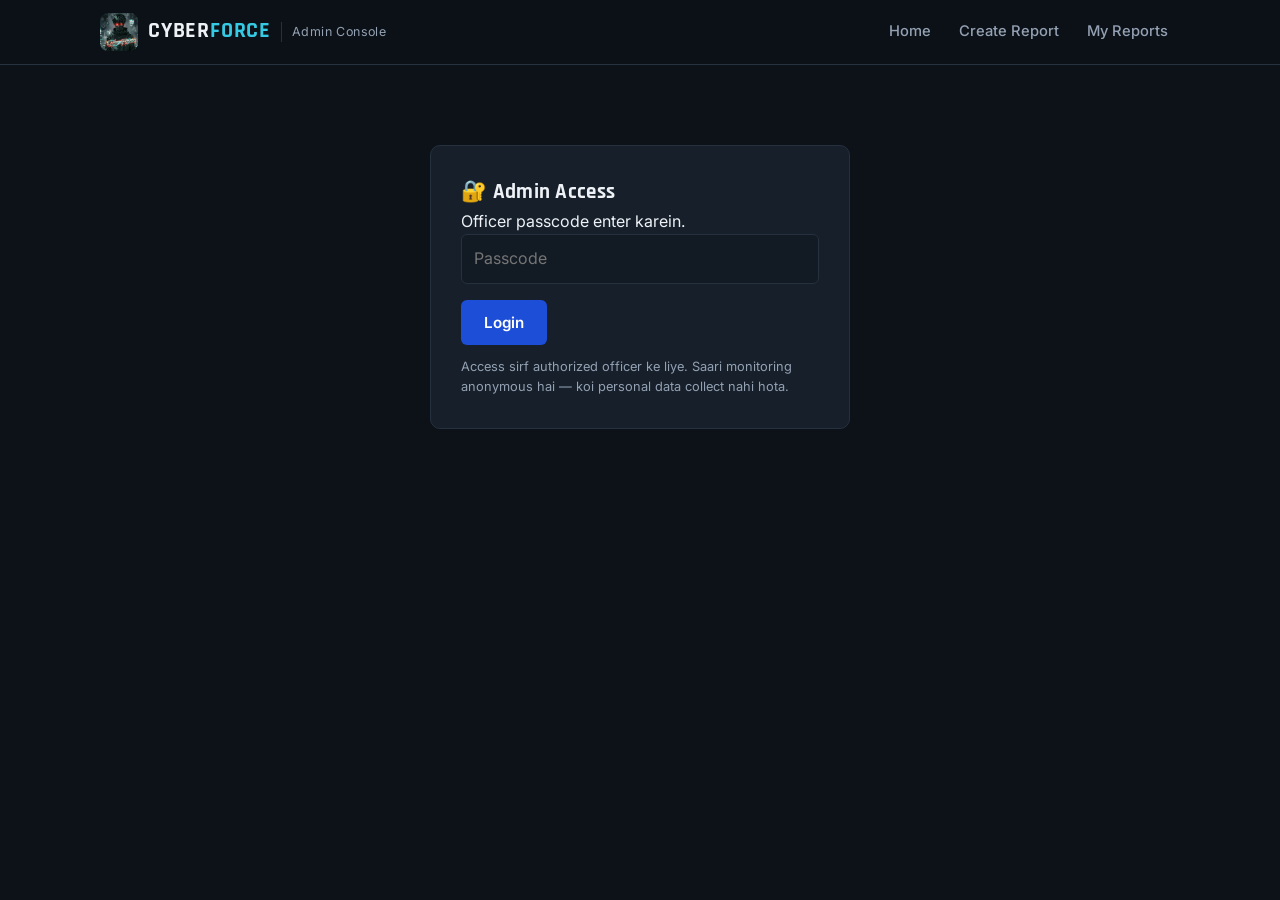
==== admin.html @ e455b255 "Initial upload" ====
<!DOCTYPE html>
<html lang="en">
<head>
  <meta charset="UTF-8">
  <meta name="viewport" content="width=device-width, initial-scale=1.0">
  <title>Admin Dashboard — CyberForce</title>
  <link rel="stylesheet" href="css/style.css" onerror="this.onerror=null;this.href='style.css';">
  <style>
    .admin-wrap{max-width:960px;margin:40px auto;padding:0 20px}
    .login-box{max-width:420px;margin:80px auto;background:var(--card);border:1px solid var(--border);border-radius:10px;padding:30px}
    .stat-grid{display:grid;grid-template-columns:repeat(4,1fr);gap:14px;margin:20px 0}
    .stat{background:var(--card);border:1px solid var(--border);border-radius:10px;padding:16px;text-align:center}
    .stat b{font-size:1.7rem;font-family:var(--font-head);color:var(--accent);display:block}
    .stat span{color:var(--muted);font-size:.78rem;letter-spacing:.3px}
    .panel{background:var(--card);border:1px solid var(--border);border-radius:10px;padding:20px;margin-bottom:16px}
    .panel h3{margin-bottom:12px;font-family:var(--font-head);letter-spacing:.4px}
    .bar-row{display:flex;align-items:center;gap:10px;margin:8px 0;font-size:.88rem}
    .bar-label{min-width:150px;color:var(--muted)}
    .bar{height:10px;background:var(--bg-soft);border-radius:5px;flex:1;overflow:hidden}
    .bar i{display:block;height:100%;background:var(--accent);border-radius:5px}
    .bar-num{min-width:34px;text-align:right}
    table{width:100%;border-collapse:collapse;font-size:.85rem}
    th,td{padding:8px 10px;border-bottom:1px solid var(--border);text-align:left}
    th{color:var(--muted);font-weight:600}
    .head-row{display:flex;justify-content:space-between;align-items:center;gap:12px;flex-wrap:wrap}
    .btn-small{padding:8px 14px;font-size:.85rem}
    .lock-note{color:var(--muted);font-size:.8rem;margin-top:12px}
    @media(max-width:700px){.stat-grid{grid-template-columns:1fr 1fr}}
  </style>
</head>
<body>

  <header class="navbar">
    <div class="nav-inner">
      <a class="brand" href="index.html">
        <img src="assets/logo.png" alt="CyberForce" class="brand-logo" onerror="this.style.display='none'">
        <span class="brand-name">Cyber<span class="bf">Force</span></span>
        <span class="brand-tag">Admin Console</span>
      </a>
      <nav class="nav-links">
        <a href="index.html">Home</a>
        <a href="report.html">Create Report</a>
        <a href="my-reports.html">My Reports</a>
      </nav>
    </div>
  </header>

  <!-- LOGIN -->
  <div class="login-box" id="loginBox">
    <h2 class="panel-title">🔐 Admin Access</h2>
    <p class="panel-sub">Officer passcode enter karein.</p>
    <div class="field"><input id="passInput" type="password" placeholder="Passcode"></div>
    <button class="btn btn-primary" id="loginBtn">Login</button>
    <p class="lock-note">Access sirf authorized officer ke liye. Saari monitoring anonymous hai — koi personal data collect nahi hota.</p>
  </div>

  <!-- DASHBOARD -->
  <main class="admin-wrap" id="dash" style="display:none">
    <div class="head-row">
      <h2 class="section-title" style="margin:0">CyberForce Admin Dashboard</h2>
      <div>
        <button class="btn btn-secondary btn-small" id="refreshBtn">⟳ Refresh</button>
        <button class="btn btn-secondary btn-small" id="logoutBtn">Logout</button>
      </div>
    </div>

    <div class="stat-grid" id="statGrid"></div>

    <div class="panel"><h3>🚨 Crime Type Trends</h3><div id="crimeBars"></div></div>
    <div class="panel"><h3>📤 Export Format Usage</h3><div id="exportBars"></div></div>
    <div class="panel"><h3>🕒 Recent Events (Last 20)</h3>
      <table><thead><tr><th>Time</th><th>Event</th><th>Label</th></tr></thead><tbody id="evTable"></tbody></table>
    </div>
  </main>

  <script>
    /* ====== CONFIG — YEH 3 CHEEZEIN APNI LAGAYEIN ====== */
    const ADMIN_PASS = 'terminator2026';   // aapka login passcode
    const SHEET_URL  = 'https://script.google.com/macros/s/AKfycbyg4zBuPXuPDg52tLGWREFo_PYIirAHPnjdBR4hKDQWGkSMyRODzwHPrnBqZLjYNM8RaA/exec';                 // aapka Apps Script web app URL
    const ADMIN_KEY  = 'cyberforce2026';   // Apps Script wala same key

    const esc = s => String(s ?? '').replace(/&/g,'&amp;').replace(/</g,'&lt;').replace(/>/g,'&gt;');

    /* ---- Login ---- */
    document.getElementById('loginBtn').addEventListener('click', () => {
      if (document.getElementById('passInput').value === ADMIN_PASS) {
        sessionStorage.setItem('cf_admin', '1');
        showDash();
      } else alert('Galat passcode!');
    });
    document.getElementById('logoutBtn').addEventListener('click', () => {
      sessionStorage.removeItem('cf_admin');
      location.reload();
    });

    function showDash(){
      document.getElementById('loginBox').style.display = 'none';
      document.getElementById('dash').style.display = 'block';
      loadData();
    }
    if (sessionStorage.getItem('cf_admin')) showDash();

    /* ---- Data load + render ---- */
    async function loadData(){
      if (!SHEET_URL) { alert('admin.html mein SHEET_URL (Apps Script URL) set karein.'); return; }
      try {
        const res = await fetch(SHEET_URL + '?key=' + ADMIN_KEY);
        const data = await res.json();
        if (data.error) { alert('Unauthorized — ADMIN_KEY check karein.'); return; }
        render(data);
      } catch (e) { alert('Data load failed: ' + e.message); }
    }
    document.getElementById('refreshBtn').addEventListener('click', loadData);

    function render(data){
      const c = {};
      data.forEach(r => c[r.e] = (c[r.e] || 0) + 1);

      /* Stats */
      const stats = [
        ['Report Started', c['report_started'] || 0],
        ['Completed', c['report_completed'] || 0],
        ['PDF Export', c['export_pdf'] || 0],
        ['DOC Export', c['export_docx'] || 0],
        ['Print', c['print'] || 0],
        ['Verify OK', c['verify_ok'] || 0],
        ['Verify Fail', c['verify_fail'] || 0],
        ['Total Events', data.length]
      ];
      document.getElementById('statGrid').innerHTML = stats.map(s =>
        `<div class="stat"><b>${s[1]}</b><span>${s[0]}</span></div>`).join('');

      /* Crime trends */
      const crime = {};
      data.forEach(r => {
        if (['report_completed','export_pdf','export_docx'].includes(r.e) && r.l)
          crime[r.l] = (crime[r.l] || 0) + 1;
      });
      document.getElementById('crimeBars').innerHTML = bars(crime) || '<p class="lock-note">Abhi koi data nahi.</p>';

      /* Export formats */
      const exp = { 'PDF': c['export_pdf'] || 0, 'DOC': c['export_docx'] || 0, 'Print': c['print'] || 0 };
      document.getElementById('exportBars').innerHTML = bars(exp);

      /* Recent events */
      const last = data.slice(-20).reverse();
      document.getElementById('evTable').innerHTML = last.map(r =>
        `<tr><td>${esc(new Date(r.t).toLocaleString())}</td><td>${esc(r.e)}</td><td>${esc(r.l) || '—'}</td></tr>`
      ).join('') || '<tr><td colspan="3">No events yet.</td></tr>';
    }

    function bars(obj){
      const max = Math.max(...Object.values(obj), 1);
      return Object.entries(obj).sort((a,b) => b[1]-a[1]).map(([k,v]) =>
        `<div class="bar-row"><span class="bar-label">${esc(k)}</span><div class="bar"><i style="width:${Math.round(v/max*100)}%"></i></div><span class="bar-num">${v}</span></div>`
      ).join('');
    }
  </script>

</body>
</html>
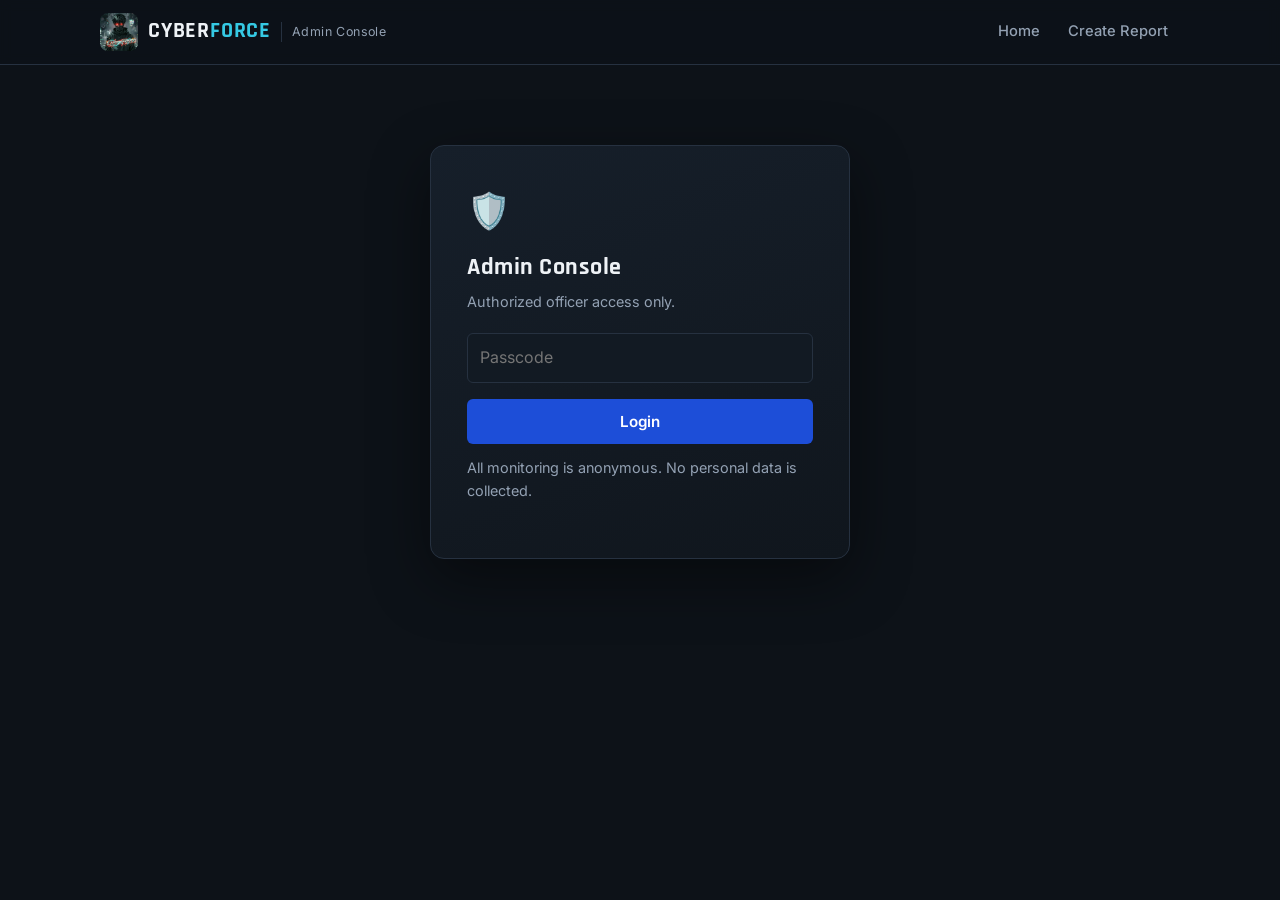
==== commit 89693861: "Update admin.html" ====
--- a/admin.html
+++ b/admin.html
@@ -3,29 +3,43 @@
 <head>
   <meta charset="UTF-8">
   <meta name="viewport" content="width=device-width, initial-scale=1.0">
-  <title>Admin Dashboard — CyberForce</title>
+  <title>Admin Console — CyberForce</title>
   <link rel="stylesheet" href="css/style.css" onerror="this.onerror=null;this.href='style.css';">
   <style>
-    .admin-wrap{max-width:960px;margin:40px auto;padding:0 20px}
-    .login-box{max-width:420px;margin:80px auto;background:var(--card);border:1px solid var(--border);border-radius:10px;padding:30px}
-    .stat-grid{display:grid;grid-template-columns:repeat(4,1fr);gap:14px;margin:20px 0}
-    .stat{background:var(--card);border:1px solid var(--border);border-radius:10px;padding:16px;text-align:center}
-    .stat b{font-size:1.7rem;font-family:var(--font-head);color:var(--accent);display:block}
-    .stat span{color:var(--muted);font-size:.78rem;letter-spacing:.3px}
-    .panel{background:var(--card);border:1px solid var(--border);border-radius:10px;padding:20px;margin-bottom:16px}
-    .panel h3{margin-bottom:12px;font-family:var(--font-head);letter-spacing:.4px}
-    .bar-row{display:flex;align-items:center;gap:10px;margin:8px 0;font-size:.88rem}
-    .bar-label{min-width:150px;color:var(--muted)}
-    .bar{height:10px;background:var(--bg-soft);border-radius:5px;flex:1;overflow:hidden}
-    .bar i{display:block;height:100%;background:var(--accent);border-radius:5px}
-    .bar-num{min-width:34px;text-align:right}
+    .login-wrap{display:flex;align-items:center;justify-content:center;padding:80px 20px}
+    .login-card{width:100%;max-width:420px;background:linear-gradient(160deg,#161f2a,#10161d);border:1px solid var(--border);border-radius:14px;padding:36px;box-shadow:0 20px 60px rgba(0,0,0,.45)}
+    .login-card .shield{font-size:2.2rem}
+    .login-card h2{font-family:var(--font-head);letter-spacing:.5px;margin:10px 0 4px}
+    .login-card p{color:var(--muted);font-size:.9rem;margin-bottom:20px}
+    .admin-wrap{max-width:1000px;margin:0 auto;padding:30px 20px 60px}
+    .dash-head{display:flex;justify-content:space-between;align-items:center;gap:12px;flex-wrap:wrap;margin-bottom:18px}
+    .dash-title{font-family:var(--font-head);font-size:1.5rem;letter-spacing:.5px}
+    .dash-title span{color:var(--accent)}
+    .stat-grid{display:grid;grid-template-columns:repeat(4,1fr);gap:14px}
+    .stat{position:relative;background:linear-gradient(160deg,#18222e,#121a23);border:1px solid var(--border);border-radius:12px;padding:18px;overflow:hidden}
+    .stat::before{content:"";position:absolute;top:0;left:0;right:0;height:2px;background:linear-gradient(90deg,var(--accent),transparent)}
+    .stat b{font-size:1.8rem;font-family:var(--font-head)}
+    .stat span{display:block;color:var(--muted);font-size:.74rem;margin-top:2px;letter-spacing:.5px;text-transform:uppercase}
+    .stat .ico{position:absolute;right:14px;top:14px;font-size:1.1rem}
+    .cols{display:grid;grid-template-columns:1fr 1fr;gap:14px;margin-top:14px}
+    .panel{background:var(--card);border:1px solid var(--border);border-radius:12px;padding:20px}
+    .panel h3{font-family:var(--font-head);letter-spacing:.4px;margin-bottom:14px}
+    .bar-row{display:flex;align-items:center;gap:10px;margin:9px 0;font-size:.86rem}
+    .bar-label{min-width:130px;color:var(--muted)}
+    .bar{height:9px;background:var(--bg-soft);border-radius:5px;flex:1;overflow:hidden}
+    .bar i{display:block;height:100%;background:linear-gradient(90deg,var(--primary),var(--accent));border-radius:5px}
+    .bar-num{min-width:32px;text-align:right}
+    .full{grid-column:1/-1}
     table{width:100%;border-collapse:collapse;font-size:.85rem}
-    th,td{padding:8px 10px;border-bottom:1px solid var(--border);text-align:left}
-    th{color:var(--muted);font-weight:600}
-    .head-row{display:flex;justify-content:space-between;align-items:center;gap:12px;flex-wrap:wrap}
+    th,td{padding:9px 10px;border-bottom:1px solid var(--border);text-align:left}
+    th{color:var(--muted);font-weight:600;text-transform:uppercase;font-size:.72rem;letter-spacing:.5px}
+    tr:hover td{background:rgba(53,201,227,.04)}
+    .badge{display:inline-block;padding:2px 9px;border-radius:20px;font-size:.72rem;border:1px solid var(--border);color:var(--muted)}
+    .badge.ok{border-color:#16a34a;color:#4ade80}
+    .badge.warn{border-color:var(--danger);color:#f87171}
     .btn-small{padding:8px 14px;font-size:.85rem}
-    .lock-note{color:var(--muted);font-size:.8rem;margin-top:12px}
-    @media(max-width:700px){.stat-grid{grid-template-columns:1fr 1fr}}
+    .muted{color:var(--muted);font-size:.8rem;margin-top:12px}
+    @media(max-width:800px){.stat-grid{grid-template-columns:1fr 1fr}.cols{grid-template-columns:1fr}}
   </style>
 </head>
 <body>
@@ -40,58 +54,55 @@
       <nav class="nav-links">
         <a href="index.html">Home</a>
         <a href="report.html">Create Report</a>
-        <a href="my-reports.html">My Reports</a>
       </nav>
     </div>
   </header>
 
   <!-- LOGIN -->
-  <div class="login-box" id="loginBox">
-    <h2 class="panel-title">🔐 Admin Access</h2>
-    <p class="panel-sub">Officer passcode enter karein.</p>
-    <div class="field"><input id="passInput" type="password" placeholder="Passcode"></div>
-    <button class="btn btn-primary" id="loginBtn">Login</button>
-    <p class="lock-note">Access sirf authorized officer ke liye. Saari monitoring anonymous hai — koi personal data collect nahi hota.</p>
+  <div class="login-wrap" id="loginBox">
+    <div class="login-card">
+      <div class="shield">🛡️</div>
+      <h2>Admin Console</h2>
+      <p>Authorized officer access only.</p>
+      <div class="field"><input id="passInput" type="password" placeholder="Passcode"></div>
+      <button class="btn btn-primary" id="loginBtn" style="width:100%">Login</button>
+      <p class="muted">All monitoring is anonymous. No personal data is collected.</p>
+    </div>
   </div>
 
   <!-- DASHBOARD -->
   <main class="admin-wrap" id="dash" style="display:none">
-    <div class="head-row">
-      <h2 class="section-title" style="margin:0">CyberForce Admin Dashboard</h2>
+    <div class="dash-head">
+      <h2 class="dash-title">Cyber<span>Force</span> Admin Console</h2>
       <div>
         <button class="btn btn-secondary btn-small" id="refreshBtn">⟳ Refresh</button>
         <button class="btn btn-secondary btn-small" id="logoutBtn">Logout</button>
       </div>
     </div>
-
     <div class="stat-grid" id="statGrid"></div>
-
-    <div class="panel"><h3>🚨 Crime Type Trends</h3><div id="crimeBars"></div></div>
-    <div class="panel"><h3>📤 Export Format Usage</h3><div id="exportBars"></div></div>
-    <div class="panel"><h3>🕒 Recent Events (Last 20)</h3>
-      <table><thead><tr><th>Time</th><th>Event</th><th>Label</th></tr></thead><tbody id="evTable"></tbody></table>
+    <div class="cols">
+      <div class="panel"><h3>🚨 Crime Type Trends</h3><div id="crimeBars"></div></div>
+      <div class="panel"><h3>📤 Export Format Usage</h3><div id="exportBars"></div></div>
+      <div class="panel full"><h3>🕒 Recent Events (Last 20)</h3>
+        <table><thead><tr><th>Time</th><th>Event</th><th>Label</th></tr></thead><tbody id="evTable"></tbody></table>
+      </div>
     </div>
   </main>
 
   <script>
-    /* ====== CONFIG — YEH 3 CHEEZEIN APNI LAGAYEIN ====== */
-    const ADMIN_PASS = 'terminator2026';   // aapka login passcode
-    const SHEET_URL  = 'https://script.google.com/macros/s/AKfycbyg4zBuPXuPDg52tLGWREFo_PYIirAHPnjdBR4hKDQWGkSMyRODzwHPrnBqZLjYNM8RaA/exec';                 // aapka Apps Script web app URL
-    const ADMIN_KEY  = 'cyberforce2026';   // Apps Script wala same key
+    /* ====== CONFIG ====== */
+    const ADMIN_PASS = 'cyberforce2026';   // login passcode (change if you want)
+    const SHEET_URL  = '';                 // your Apps Script web app URL
+    const ADMIN_KEY  = 'cyberforce2026';   // must match Apps Script key
 
     const esc = s => String(s ?? '').replace(/&/g,'&amp;').replace(/</g,'&lt;').replace(/>/g,'&gt;');
 
-    /* ---- Login ---- */
     document.getElementById('loginBtn').addEventListener('click', () => {
       if (document.getElementById('passInput').value === ADMIN_PASS) {
-        sessionStorage.setItem('cf_admin', '1');
-        showDash();
-      } else alert('Galat passcode!');
+        sessionStorage.setItem('cf_admin', '1'); showDash();
+      } else alert('Wrong passcode!');
     });
-    document.getElementById('logoutBtn').addEventListener('click', () => {
-      sessionStorage.removeItem('cf_admin');
-      location.reload();
-    });
+    document.getElementById('logoutBtn').addEventListener('click', () => { sessionStorage.removeItem('cf_admin'); location.reload(); });
 
     function showDash(){
       document.getElementById('loginBox').style.display = 'none';
@@ -100,52 +111,44 @@
     }
     if (sessionStorage.getItem('cf_admin')) showDash();
 
-    /* ---- Data load + render ---- */
     async function loadData(){
-      if (!SHEET_URL) { alert('admin.html mein SHEET_URL (Apps Script URL) set karein.'); return; }
+      if (!SHEET_URL) { alert('Set SHEET_URL (Apps Script URL) in admin.html first.'); return; }
       try {
         const res = await fetch(SHEET_URL + '?key=' + ADMIN_KEY);
         const data = await res.json();
-        if (data.error) { alert('Unauthorized — ADMIN_KEY check karein.'); return; }
+        if (data.error) { alert('Unauthorized — check ADMIN_KEY.'); return; }
         render(data);
       } catch (e) { alert('Data load failed: ' + e.message); }
     }
     document.getElementById('refreshBtn').addEventListener('click', loadData);
 
+    function badge(e){
+      if (e === 'verify_ok' || e.indexOf('export') === 0 || e === 'print') return 'ok';
+      if (e === 'verify_fail') return 'warn';
+      return '';
+    }
+
     function render(data){
       const c = {};
       data.forEach(r => c[r.e] = (c[r.e] || 0) + 1);
-
-      /* Stats */
       const stats = [
-        ['Report Started', c['report_started'] || 0],
-        ['Completed', c['report_completed'] || 0],
-        ['PDF Export', c['export_pdf'] || 0],
-        ['DOC Export', c['export_docx'] || 0],
-        ['Print', c['print'] || 0],
-        ['Verify OK', c['verify_ok'] || 0],
-        ['Verify Fail', c['verify_fail'] || 0],
-        ['Total Events', data.length]
+        ['📝','Report Started', c['report_started'] || 0], ['✅','Completed', c['report_completed'] || 0],
+        ['📄','PDF Export', c['export_pdf'] || 0], ['📃','DOC Export', c['export_docx'] || 0],
+        ['🖨️','Print', c['print'] || 0], ['🔍','Verify OK', c['verify_ok'] || 0],
+        ['','Verify Fail', c['verify_fail'] || 0], ['⚡','Total Events', data.length]
       ];
       document.getElementById('statGrid').innerHTML = stats.map(s =>
-        `<div class="stat"><b>${s[1]}</b><span>${s[0]}</span></div>`).join('');
+        `<div class="stat"><span class="ico">${s[0]}</span><b>${s[2]}</b><span>${s[1]}</span></div>`).join('');
 
-      /* Crime trends */
       const crime = {};
-      data.forEach(r => {
-        if (['report_completed','export_pdf','export_docx'].includes(r.e) && r.l)
-          crime[r.l] = (crime[r.l] || 0) + 1;
-      });
-      document.getElementById('crimeBars').innerHTML = bars(crime) || '<p class="lock-note">Abhi koi data nahi.</p>';
+      data.forEach(r => { if (['report_completed','export_pdf','export_docx'].includes(r.e) && r.l) crime[r.l] = (crime[r.l] || 0) + 1; });
+      document.getElementById('crimeBars').innerHTML = bars(crime) || '<p class="muted">No data yet.</p>';
 
-      /* Export formats */
-      const exp = { 'PDF': c['export_pdf'] || 0, 'DOC': c['export_docx'] || 0, 'Print': c['print'] || 0 };
-      document.getElementById('exportBars').innerHTML = bars(exp);
+      document.getElementById('exportBars').innerHTML = bars({ 'PDF': c['export_pdf'] || 0, 'DOC': c['export_docx'] || 0, 'Print': c['print'] || 0 });
 
-      /* Recent events */
       const last = data.slice(-20).reverse();
       document.getElementById('evTable').innerHTML = last.map(r =>
-        `<tr><td>${esc(new Date(r.t).toLocaleString())}</td><td>${esc(r.e)}</td><td>${esc(r.l) || '—'}</td></tr>`
+        `<tr><td>${esc(new Date(r.t).toLocaleString())}</td><td><span class="badge ${badge(r.e)}">${esc(r.e)}</span></td><td>${esc(r.l) || '—'}</td></tr>`
       ).join('') || '<tr><td colspan="3">No events yet.</td></tr>';
     }
 
@@ -158,4 +161,4 @@
   </script>
 
 </body>
-</html>+</html>
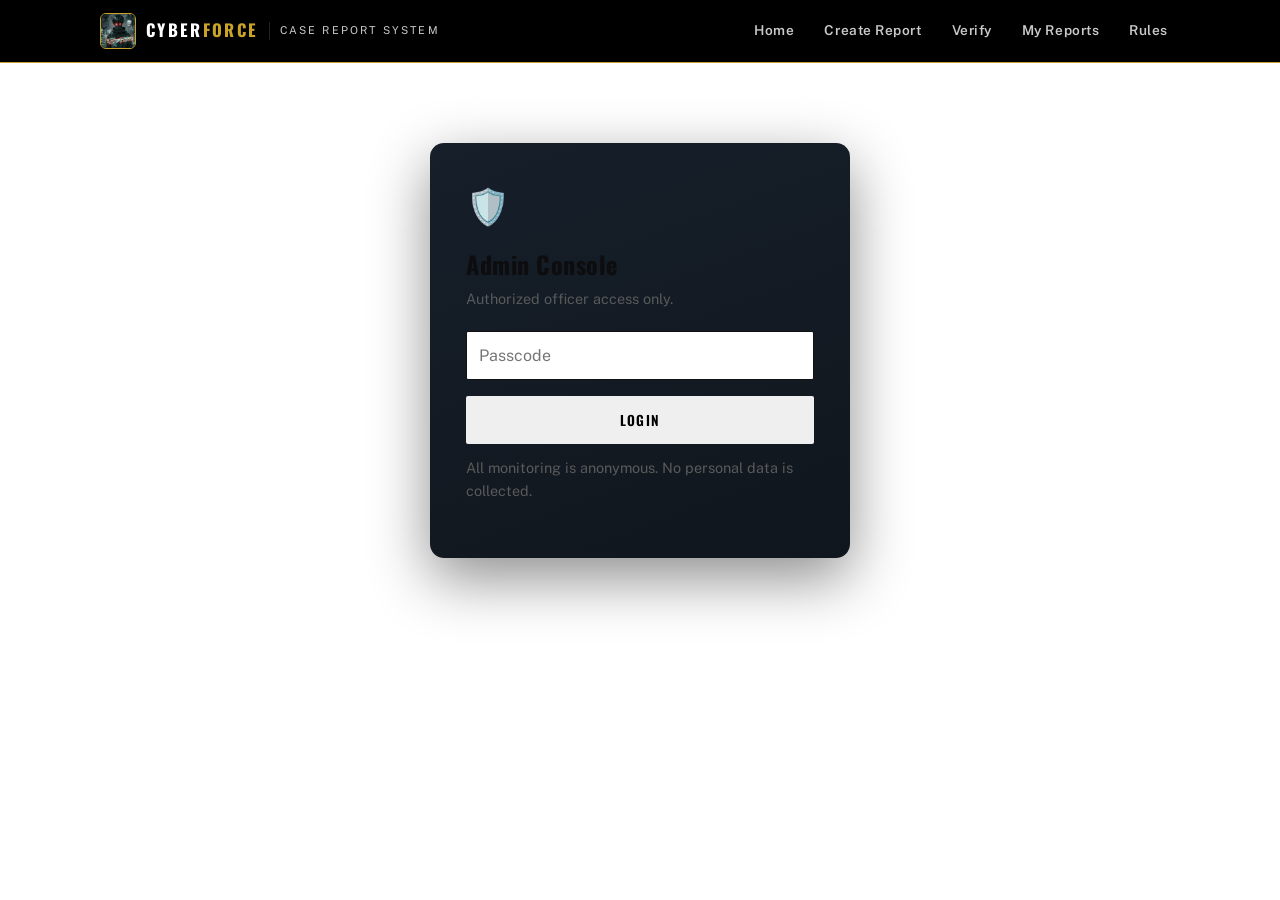
==== commit 0f4e1415: "Update header navigation for admin console" ====
--- a/admin.html
+++ b/admin.html
@@ -45,18 +45,21 @@
 <body>
 
   <header class="navbar">
-    <div class="nav-inner">
-      <a class="brand" href="index.html">
-        <img src="assets/logo.png" alt="CyberForce" class="brand-logo" onerror="this.style.display='none'">
-        <span class="brand-name">Cyber<span class="bf">Force</span></span>
-        <span class="brand-tag">Admin Console</span>
-      </a>
-      <nav class="nav-links">
-        <a href="index.html">Home</a>
-        <a href="report.html">Create Report</a>
-      </nav>
-    </div>
-  </header>
+  <div class="nav-inner">
+    <a class="brand" href="index.html">
+      <img src="assets/logo.png" alt="CyberForce" class="brand-logo" onerror="this.style.display='none'">
+      <span class="brand-name">CYBER<em>FORCE</em></span>
+      <span class="brand-tag">Case Report System</span>
+    </a>
+    <nav class="nav-links">
+      <a href="index.html">Home</a>
+      <a href="report.html">Create Report</a>
+      <a href="verify.html">Verify</a>
+      <a href="my-reports.html">My Reports</a>
+      <a href="rules.html">Rules</a>
+    </nav>
+  </div>
+</header>
 
   <!-- LOGIN -->
   <div class="login-wrap" id="loginBox">
